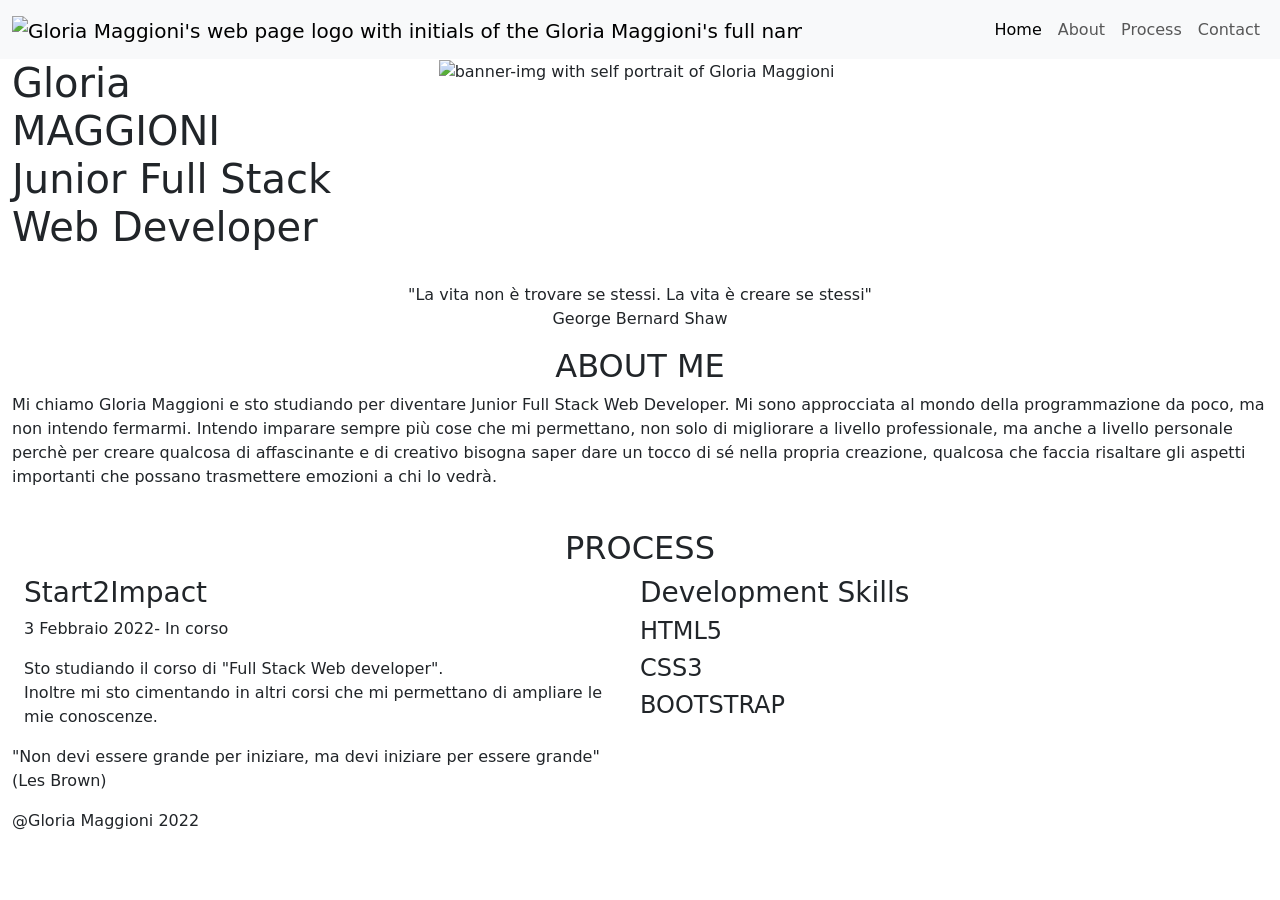
==== index.html @ f885b493 "Update index.html" ====
<!DOCTYPE html>
<html lang="en">

<head>
  <meta charset="UTF-8">
  <meta http-equiv="X-UA-Compatible" content="IE=edge">
  <meta name="viewport" content="width=device-width, initial-scale=1.0">
  <link href="https://cdn.jsdelivr.net/npm/bootstrap@5.2.0-beta1/dist/css/bootstrap.min.css" rel="stylesheet"
    integrity="sha384-0evHe/X+R7YkIZDRvuzKMRqM+OrBnVFBL6DOitfPri4tjfHxaWutUpFmBp4vmVor" crossorigin="anonymous">
  <link rel="preconnect" href="https://fonts.googleapis.com">
  <link rel="preconnect" href="https://fonts.gstatic.com" crossorigin>
  <link
    href="https://fonts.googleapis.com/css2?family=Acme&family=Bebas+Neue&family=Lobster&family=Press+Start+2P&family=Roboto+Condensed:wght@700&family=Teko:wght@500&family=UnifrakturMaguntia&family=Water+Brush&display=swap"
    rel="stylesheet">
  <script src="https://kit.fontawesome.com/e4a313fa94.js" crossorigin="anonymous"></script>
  <link rel="stylesheet" href="style.css">
  <link rel="shortcut icon" type="image/jpn" href="./img/favicon.png">
  <title>Gloria Maggioni</title>
</head>

<body>

  <!-- SECTION NAV -->

  <nav class="navbar navbar-expand-lg bg-light" id="navbar">
    <div class="container-fluid">
      <a class="navbar-brand col-6" href="#">
        <img src="./img/navbar logo.png"
          alt="Gloria Maggioni's web page logo with initials of the Gloria Maggioni's full name"
          class="d-inline-block align-text-top">
      </a>
      <button class="navbar-toggler" type="button" data-bs-toggle="collapse" data-bs-target="#navbarNav"
        aria-controls="navbarNav" aria-expanded="false" aria-label="Toggle navigation">
        <span class="navbar-toggler-icon"></span>
      </button>
      <div class="collapse navbar-collapse justify-content-end" id="navbarNav">
        <ul class="navbar-nav">
          <li class="nav-item">
            <a class="nav-link active" aria-current="page" href="./index.html" target="_self" id="site-homepage"
              title="Gloria Maggioni's site home page">Home</a>
          </li>
          <li class="nav-item">
            <a class="nav-link" href="#about-me" title="Go to About me section that describe myself">About</a>
          </li>
          <li class="nav-item">
            <a class="nav-link" href="#process"
              title="Go to Process section that describe my professional journey and my skills">Process</a>
          </li>

          <li class="nav-item">
            <a class="nav-link contact" href="./contact_form.html"
              title="Go to Contact page with contact form">Contact</a>
          </li>

        </ul>
      </div>
    </div>
  </nav>



  <!-- MAIN-->
  <main class="site-main">


    <!-- SITE BANNER SECTION -->

    <section class="site-banner">
      <div class="container-fluid">
        <div class="row d-flex">
          <div class="col-lg-4 site-title">
            <h1 class="text-title fadeIn">
              Gloria <br>
              <span class="surname">MAGGIONI</span> <br>
              Junior Full Stack Web Developer
            </h1>

          </div>
          <div class="col-lg-4 banner-image">
            <img src="./img/banner-image.jpg" alt="banner-img with self portrait of Gloria Maggioni" class="img-fluid enterFromRight">
          </div>

        </div>
      </div>
    </section>
    <br>


    <!-- SECTION WELCOME -->
    <section class="welcome">
      <div class="container-fluid">
        <div class="row text-center">
          <div class="col-12">
            <blockquote>"La vita non è trovare se stessi. La vita è creare se stessi" <br>
              George Bernard Shaw</blockquote>
          </div>
        </div>
      </div>
    </section>




    <!-- SECTION ABOUT ME -->

    <section class="about-me">
      <a name="about-me" id="section-aboutme"></a>
      <div class="container-fluid">
        <div class="row-title text-center">
          <h2>ABOUT ME</h2>
        </div>
        <div class="row description">
          <div class="col-12">
            <p>Mi chiamo Gloria Maggioni e sto studiando per diventare Junior Full Stack Web Developer.
              Mi sono approcciata al mondo della programmazione da poco, ma non intendo fermarmi.
              Intendo imparare sempre più cose che mi permettano, non solo di migliorare a livello professionale, ma
              anche a livello personale perchè per creare qualcosa di affascinante e di creativo bisogna saper dare un
              tocco di sé nella propria creazione, qualcosa che faccia risaltare gli aspetti importanti che possano
              trasmettere emozioni a chi lo vedrà.
            </p>
          </div>

        </div>
      </div>

    </section>
    <br>


    <!-- SECTION PROCESS -->

    <section class="process">
      <a name="process" id="section-process"></a>
      <div class="container-fluid">
        <div class="row-title text-center">
          <h2>PROCESS</h2>
        </div>

        <div class="row container-fluid  ">
          <div class="col-lg-6 experience">
            <h3>Start2Impact</h3>
            <p>3 Febbraio 2022- In corso</p>
            <p>Sto studiando il corso di "Full Stack Web developer". <br>
              Inoltre mi sto cimentando in altri corsi che mi permettano di ampliare le mie conoscenze.</p>
          </div>

          <div class="col-lg-6 skills">
            <div class="skills ">
              <div class="title">
                <h3>Development Skills</h3>
              </div>
              <div class="html5">
                <i class="fa-brands fa-html5"></i>
                <h4>HTML5</h4>

              </div>
              <div class="css3">
                <i class="fa-brands fa-css3-alt"></i>
                <h4>CSS3</h4>
              </div>
              <div class="bootstrap">
                <i class="fa-brands fa-bootstrap"></i>
                <h4>BOOTSTRAP</h4>
              </div>
            </div>
          </div>
        </div>
      </div>
    </section>





  </main>



  <!-- FOOTER -->

  <footer>
    <div class="container-fluid">
      <div class="row d-flex">

        <div class="col-12 social ">
          <a href="https://www.instagram.com/glomaggios96/" class="fa fa-instagram" rel="noopener"
            title="Go to my instagram profile"></a>

          <a href="https://www.linkedin.com/in/gloria-maggioni-154474151/" class="fa fa-linkedin" rel="noopener"
            title="Go to my linkedin profile"></a>

          <a href="https://github.com/GloriaMaggioni" class="fa fa-github" rel="noopener"
            title="Go to my Github profile"></a>
        </div>
      </div>
      <div class="mention">
        <blockquote>"Non devi essere grande per iniziare, ma devi iniziare per essere grande" <br>
          (Les Brown)</blockquote>
      </div>
      <div class="programmer">
        @Gloria Maggioni 2022
      </div>
    </div>

  </footer>








  <script src="https://cdn.jsdelivr.net/npm/@popperjs/core@2.11.5/dist/umd/popper.min.js"
    integrity="sha384-Xe+8cL9oJa6tN/veChSP7q+mnSPaj5Bcu9mPX5F5xIGE0DVittaqT5lorf0EI7Vk"
    crossorigin="anonymous"></script>
  <script src="https://cdn.jsdelivr.net/npm/bootstrap@5.2.0-beta1/dist/js/bootstrap.min.js"
    integrity="sha384-kjU+l4N0Yf4ZOJErLsIcvOU2qSb74wXpOhqTvwVx3OElZRweTnQ6d31fXEoRD1Jy"
    crossorigin="anonymous"></script>

</body>

</html>
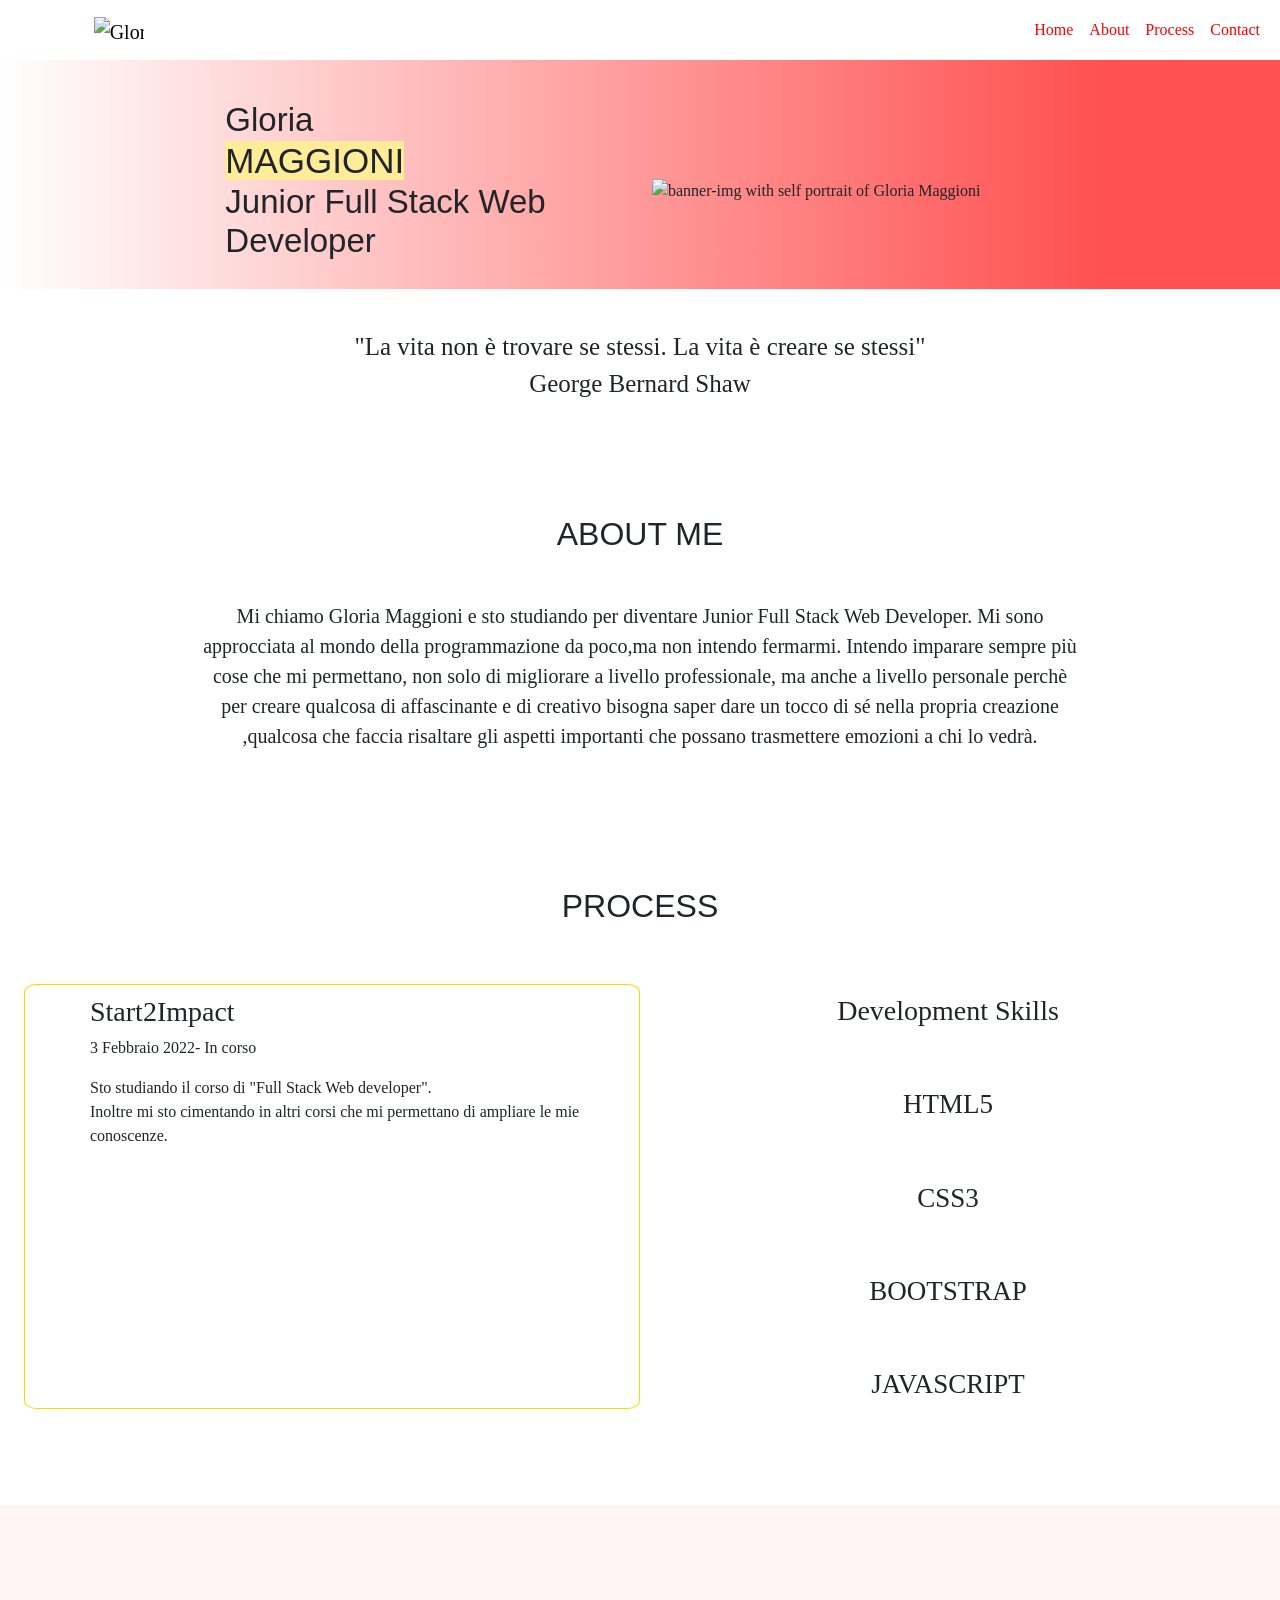
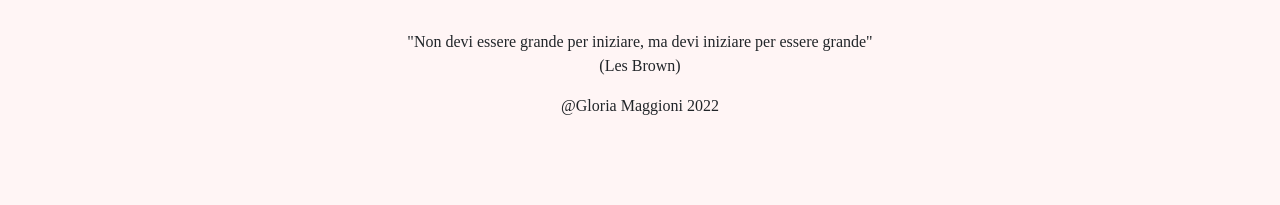
==== commit 98782dc0: "Add files via upload Updeting of image, skills and link of my new profile instagram" ====
--- a/index.html
+++ b/index.html
@@ -1,223 +1,205 @@
-<!DOCTYPE html>
-<html lang="en">
-
-<head>
-  <meta charset="UTF-8">
-  <meta http-equiv="X-UA-Compatible" content="IE=edge">
-  <meta name="viewport" content="width=device-width, initial-scale=1.0">
-  <link href="https://cdn.jsdelivr.net/npm/bootstrap@5.2.0-beta1/dist/css/bootstrap.min.css" rel="stylesheet"
-    integrity="sha384-0evHe/X+R7YkIZDRvuzKMRqM+OrBnVFBL6DOitfPri4tjfHxaWutUpFmBp4vmVor" crossorigin="anonymous">
-  <link rel="preconnect" href="https://fonts.googleapis.com">
-  <link rel="preconnect" href="https://fonts.gstatic.com" crossorigin>
-  <link
-    href="https://fonts.googleapis.com/css2?family=Acme&family=Bebas+Neue&family=Lobster&family=Press+Start+2P&family=Roboto+Condensed:wght@700&family=Teko:wght@500&family=UnifrakturMaguntia&family=Water+Brush&display=swap"
-    rel="stylesheet">
-  <script src="https://kit.fontawesome.com/e4a313fa94.js" crossorigin="anonymous"></script>
-  <link rel="stylesheet" href="style.css">
-  <link rel="shortcut icon" type="image/jpn" href="./img/favicon.png">
-  <title>Gloria Maggioni</title>
-</head>
-
-<body>
-
-  <!-- SECTION NAV -->
-
-  <nav class="navbar navbar-expand-lg bg-light" id="navbar">
-    <div class="container-fluid">
-      <a class="navbar-brand col-6" href="#">
-        <img src="./img/navbar logo.png"
-          alt="Gloria Maggioni's web page logo with initials of the Gloria Maggioni's full name"
-          class="d-inline-block align-text-top">
-      </a>
-      <button class="navbar-toggler" type="button" data-bs-toggle="collapse" data-bs-target="#navbarNav"
-        aria-controls="navbarNav" aria-expanded="false" aria-label="Toggle navigation">
-        <span class="navbar-toggler-icon"></span>
-      </button>
-      <div class="collapse navbar-collapse justify-content-end" id="navbarNav">
-        <ul class="navbar-nav">
-          <li class="nav-item">
-            <a class="nav-link active" aria-current="page" href="./index.html" target="_self" id="site-homepage"
-              title="Gloria Maggioni's site home page">Home</a>
-          </li>
-          <li class="nav-item">
-            <a class="nav-link" href="#about-me" title="Go to About me section that describe myself">About</a>
-          </li>
-          <li class="nav-item">
-            <a class="nav-link" href="#process"
-              title="Go to Process section that describe my professional journey and my skills">Process</a>
-          </li>
-
-          <li class="nav-item">
-            <a class="nav-link contact" href="./contact_form.html"
-              title="Go to Contact page with contact form">Contact</a>
-          </li>
-
-        </ul>
-      </div>
-    </div>
-  </nav>
-
-
-
-  <!-- MAIN-->
-  <main class="site-main">
-
-
-    <!-- SITE BANNER SECTION -->
-
-    <section class="site-banner">
-      <div class="container-fluid">
-        <div class="row d-flex">
-          <div class="col-lg-4 site-title">
-            <h1 class="text-title fadeIn">
-              Gloria <br>
-              <span class="surname">MAGGIONI</span> <br>
-              Junior Full Stack Web Developer
-            </h1>
-
-          </div>
-          <div class="col-lg-4 banner-image">
-            <img src="./img/banner-image.jpg" alt="banner-img with self portrait of Gloria Maggioni" class="img-fluid enterFromRight">
-          </div>
-
-        </div>
-      </div>
-    </section>
-    <br>
-
-
-    <!-- SECTION WELCOME -->
-    <section class="welcome">
-      <div class="container-fluid">
-        <div class="row text-center">
-          <div class="col-12">
-            <blockquote>"La vita non è trovare se stessi. La vita è creare se stessi" <br>
-              George Bernard Shaw</blockquote>
-          </div>
-        </div>
-      </div>
-    </section>
-
-
-
-
-    <!-- SECTION ABOUT ME -->
-
-    <section class="about-me">
-      <a name="about-me" id="section-aboutme"></a>
-      <div class="container-fluid">
-        <div class="row-title text-center">
-          <h2>ABOUT ME</h2>
-        </div>
-        <div class="row description">
-          <div class="col-12">
-            <p>Mi chiamo Gloria Maggioni e sto studiando per diventare Junior Full Stack Web Developer.
-              Mi sono approcciata al mondo della programmazione da poco, ma non intendo fermarmi.
-              Intendo imparare sempre più cose che mi permettano, non solo di migliorare a livello professionale, ma
-              anche a livello personale perchè per creare qualcosa di affascinante e di creativo bisogna saper dare un
-              tocco di sé nella propria creazione, qualcosa che faccia risaltare gli aspetti importanti che possano
-              trasmettere emozioni a chi lo vedrà.
-            </p>
-          </div>
-
-        </div>
-      </div>
-
-    </section>
-    <br>
-
-
-    <!-- SECTION PROCESS -->
-
-    <section class="process">
-      <a name="process" id="section-process"></a>
-      <div class="container-fluid">
-        <div class="row-title text-center">
-          <h2>PROCESS</h2>
-        </div>
-
-        <div class="row container-fluid  ">
-          <div class="col-lg-6 experience">
-            <h3>Start2Impact</h3>
-            <p>3 Febbraio 2022- In corso</p>
-            <p>Sto studiando il corso di "Full Stack Web developer". <br>
-              Inoltre mi sto cimentando in altri corsi che mi permettano di ampliare le mie conoscenze.</p>
-          </div>
-
-          <div class="col-lg-6 skills">
-            <div class="skills ">
-              <div class="title">
-                <h3>Development Skills</h3>
-              </div>
-              <div class="html5">
-                <i class="fa-brands fa-html5"></i>
-                <h4>HTML5</h4>
-
-              </div>
-              <div class="css3">
-                <i class="fa-brands fa-css3-alt"></i>
-                <h4>CSS3</h4>
-              </div>
-              <div class="bootstrap">
-                <i class="fa-brands fa-bootstrap"></i>
-                <h4>BOOTSTRAP</h4>
-              </div>
-            </div>
-          </div>
-        </div>
-      </div>
-    </section>
-
-
-
-
-
-  </main>
-
-
-
-  <!-- FOOTER -->
-
-  <footer>
-    <div class="container-fluid">
-      <div class="row d-flex">
-
-        <div class="col-12 social ">
-          <a href="https://www.instagram.com/glomaggios96/" class="fa fa-instagram" rel="noopener"
-            title="Go to my instagram profile"></a>
-
-          <a href="https://www.linkedin.com/in/gloria-maggioni-154474151/" class="fa fa-linkedin" rel="noopener"
-            title="Go to my linkedin profile"></a>
-
-          <a href="https://github.com/GloriaMaggioni" class="fa fa-github" rel="noopener"
-            title="Go to my Github profile"></a>
-        </div>
-      </div>
-      <div class="mention">
-        <blockquote>"Non devi essere grande per iniziare, ma devi iniziare per essere grande" <br>
-          (Les Brown)</blockquote>
-      </div>
-      <div class="programmer">
-        @Gloria Maggioni 2022
-      </div>
-    </div>
-
-  </footer>
-
-
-
-
-
-
-
-
-  <script src="https://cdn.jsdelivr.net/npm/@popperjs/core@2.11.5/dist/umd/popper.min.js"
-    integrity="sha384-Xe+8cL9oJa6tN/veChSP7q+mnSPaj5Bcu9mPX5F5xIGE0DVittaqT5lorf0EI7Vk"
-    crossorigin="anonymous"></script>
-  <script src="https://cdn.jsdelivr.net/npm/bootstrap@5.2.0-beta1/dist/js/bootstrap.min.js"
-    integrity="sha384-kjU+l4N0Yf4ZOJErLsIcvOU2qSb74wXpOhqTvwVx3OElZRweTnQ6d31fXEoRD1Jy"
-    crossorigin="anonymous"></script>
-
-</body>
-
+<!DOCTYPE html>
+<html lang="en">
+<head>
+    <meta charset="UTF-8">
+    <meta http-equiv="X-UA-Compatible" content="IE=edge">
+    <meta name="viewport" content="width=device-width, initial-scale=1.0">
+    <link href="https://cdn.jsdelivr.net/npm/bootstrap@5.2.0-beta1/dist/css/bootstrap.min.css" rel="stylesheet" integrity="sha384-0evHe/X+R7YkIZDRvuzKMRqM+OrBnVFBL6DOitfPri4tjfHxaWutUpFmBp4vmVor" crossorigin="anonymous">
+    <link rel="preconnect" href="https://fonts.googleapis.com">
+    <link rel="preconnect" href="https://fonts.gstatic.com" crossorigin>
+    <link href="https://fonts.googleapis.com/css2?family=Acme&family=Bebas+Neue&family=Lobster&family=Press+Start+2P&family=Roboto+Condensed:wght@700&family=Teko:wght@500&family=UnifrakturMaguntia&family=Water+Brush&display=swap" rel="stylesheet">
+    <script src="https://kit.fontawesome.com/e4a313fa94.js" crossorigin="anonymous"></script>    
+    <link rel="stylesheet" href="style.css">
+    <link rel="shortcut icon" type="image/jpn" href="./img/favicon.png">
+    <title>Gloria Maggioni</title>
+</head>
+<body>
+ 
+<!-- SECTION NAV -->
+
+   <nav class="navbar navbar-expand-lg bg-light" id="navbar">
+    <div class="container-fluid">
+      <a class="navbar-brand col-6" href="#">
+          <img src="./img/navbar logo.png" alt="Gloria Maggioni's web page logo with initials of the Gloria Maggioni's full name" class="d-inline-block align-text-top">
+      </a>
+      <button class="navbar-toggler" type="button" data-bs-toggle="collapse" data-bs-target="#navbarNav" aria-controls="navbarNav" aria-expanded="false" aria-label="Toggle navigation">
+        <span class="navbar-toggler-icon"></span>
+      </button>
+      <div class="collapse navbar-collapse justify-content-end" id="navbarNav">
+        <ul class="navbar-nav">
+          <li class="nav-item">
+            <a class="nav-link active" aria-current="page" href="./index.html" target="_self" id="site-homepage" title="Gloria Maggioni's site home page">Home</a>
+          </li>
+          <li class="nav-item">
+            <a class="nav-link" href="#about-me" title="Go to About me section that describe myself">About</a>
+          </li>
+          <li class="nav-item">
+            <a class="nav-link" href="#process" title="Go to Process section that describe my professional journey and my skills">Process</a>
+          </li>
+         
+          <li class="nav-item">
+            <a class="nav-link contact" href="./contact_form.html" title="Go to Contact page with contact form">Contact</a>
+          </li>
+         
+        </ul>
+      </div>
+    </div>
+    </nav>
+
+
+  
+<!-- MAIN-->
+ <main class="site-main">
+  
+  
+    <!-- SITE BANNER SECTION -->
+  
+    <section class="site-banner">
+      <div class="container-fluid    ">
+        <div class="row d-flex   ">
+          <div class="col-lg-4 site-title">
+            <h1 class="text-title ">
+              Gloria <br>
+               <span class="surname">MAGGIONI</span>   <br>
+              Junior Full Stack Web Developer
+           </h1>
+          
+          </div>
+          <div class="col-lg-4 banner-image  ">
+           <img src="./img/banner-image.jpg" alt="banner-img with self portrait of Gloria Maggioni" class="img-fluid">
+          </div>
+
+        </div>
+      </div>
+     </section>
+     <br>
+
+
+   <!-- SECTION WELCOME -->
+   <section class="welcome">
+     <div class="container-fluid">
+       <div class="row text-center">
+         <div class="col-12">
+           <blockquote>"La vita non è trovare se stessi. La vita è creare se stessi" <br>
+            George Bernard Shaw</blockquote>
+         </div>
+       </div>
+     </div>
+   </section>
+
+
+   
+   
+     <!-- SECTION ABOUT ME -->
+
+    <section  class="about-me">
+      <a name="about-me" id="section-aboutme"></a>
+     <div class="container-fluid">
+       <div class="row-title text-center">
+           <h2>ABOUT ME</h2>
+        </div>
+         <div class="row description">
+           <div class="col-12">
+            <p>Mi chiamo Gloria Maggioni e  sto studiando per diventare Junior Full Stack Web Developer. 
+              Mi sono approcciata al mondo della programmazione da poco,ma non intendo fermarmi.
+              Intendo  imparare sempre più cose che mi permettano, non solo di migliorare a livello professionale, ma anche a livello personale perchè per creare qualcosa di affascinante e di creativo  bisogna saper dare un tocco di sé nella propria creazione ,qualcosa che faccia risaltare gli aspetti importanti  che possano trasmettere emozioni a chi  lo vedrà.
+              </p> 
+           </div>
+               
+          </div>
+      </div>
+      
+    </section>
+    <br>
+
+
+    <!-- SECTION PROCESS -->
+
+    <section class="process">
+      <a name="process" id="section-process"></a>
+           <div class="container-fluid">
+             <div class="row-title text-center">
+                <h2>PROCESS</h2>
+            </div>
+             
+             <div class="row container-fluid  ">
+               <div class="col-lg-6 experience">
+                 <h3>Start2Impact</h3>
+                 <p>3 Febbraio 2022- In corso</p>
+                 <p>Sto  studiando il corso di "Full Stack Web developer". <br>
+                 Inoltre mi sto cimentando in altri corsi che mi permettano di ampliare le mie conoscenze.</p>
+               </div>
+
+               <div class="col-lg-6 skills">
+                 <div class="skills ">
+                   <div class="title">
+                     <h3>Development Skills</h3>
+                   </div>
+                   <div class="html5">
+                    <i class="fa-brands fa-html5"></i>
+                    <h4>HTML5</h4>
+                   
+                  </div>
+                  <div class="css3">
+                    <i class="fa-brands fa-css3-alt"></i>
+                    <h4>CSS3</h4>
+                  </div>
+                  <div class="bootstrap">
+                    <i class="fa-brands fa-bootstrap"></i>
+                    <h4>BOOTSTRAP</h4>
+                  </div>
+                  <div class="javascript">
+                    <i class="fa-brands fa-js"></i>                
+                    <h4>JAVASCRIPT</h4>
+                  </div>
+                 </div>
+               </div>
+             </div>
+           </div>
+    </section>
+
+
+   
+  
+ 
+</main>
+  
+
+
+<!-- FOOTER -->
+
+<footer >
+  <div class="container-fluid">
+    <div class="row d-flex">
+     
+      <div class="col-12 social ">
+        <a href="https://www.instagram.com/glo_maggioni/" class="fa fa-instagram" rel="noopener" title="Go to my instagram profile"></a>
+         
+        <a href="https://www.linkedin.com/in/gloria-maggioni-154474151/" class="fa fa-linkedin" rel="noopener" title="Go to my linkedin profile"></a>
+
+        <a href="https://github.com/GloriaMaggioni" class="fa fa-github" rel="noopener" title="Go to my Github profile"></a>      
+      </div>
+    </div>
+    <div class="mention">
+      <blockquote>"Non devi essere grande per iniziare, ma devi iniziare per essere grande" <br>
+        (Les Brown)</blockquote>
+    </div>
+    <div class="programmer">
+      @Gloria Maggioni 2022
+    </div>
+  </div>
+
+</footer>
+
+
+
+
+
+
+
+
+    <script src="https://cdn.jsdelivr.net/npm/@popperjs/core@2.11.5/dist/umd/popper.min.js" integrity="sha384-Xe+8cL9oJa6tN/veChSP7q+mnSPaj5Bcu9mPX5F5xIGE0DVittaqT5lorf0EI7Vk" crossorigin="anonymous"></script>
+    <script src="https://cdn.jsdelivr.net/npm/bootstrap@5.2.0-beta1/dist/js/bootstrap.min.js" integrity="sha384-kjU+l4N0Yf4ZOJErLsIcvOU2qSb74wXpOhqTvwVx3OElZRweTnQ6d31fXEoRD1Jy" crossorigin="anonymous"></script>   
+
+</body>
 </html>
--- a/style.css
+++ b/style.css
@@ -0,0 +1,359 @@
+*{
+    margin: 0;
+    padding: 0;
+    box-sizing: border-box;
+}
+
+
+
+
+
+body{
+    font-family: 'Joan', serif;
+}
+
+ .site-title, h2, h1 {
+    font-family: 'Dosis', sans-serif !important;
+}
+
+
+
+/* NAV */
+
+
+.navbar{
+    background-color: white !important;
+   
+}
+
+.navbar-brand img{
+    width: 50px;
+    margin-left: 13%;
+   
+}
+
+.navbar-toggler,
+.navbar-nav .nav-link.active,
+.nav-item a {
+    color: red;
+}
+
+
+
+.nav-item .nav-link:hover{
+    color: #f08c00;
+}
+
+
+#navbar{
+    position: fixed;
+    top: 0;
+    right: 0;
+    left: 0;
+    z-index: 1030;
+
+}
+
+
+ /*BANNER AREA  */
+
+
+
+.site-banner .row {
+    display: flex;
+    flex-direction: row;
+    align-items: center;
+    justify-content: center;
+    padding-top: 100px;
+    padding-bottom: 20px;
+    background: linear-gradient(to right, #ffffff 0%, #ff5050 86%);
+        
+}
+.site-title .text-title{
+    font-size: 33px;
+ }
+
+
+
+.surname{
+    font-size: 35px;
+    background-color: #ffec99;
+    width: fit-content;
+}
+
+.site-banner .row img{
+    max-width: 100%;
+    padding-bottom:26px;
+    padding-top: 40px;
+    
+}
+
+
+
+
+
+
+
+   /* SECTION WELCOME */
+
+   .welcome .row{
+    font-size: 25px;
+    padding-top: 15px;
+    font-family: 'Joan', serif;
+   }
+ 
+   
+
+
+    /*SECTION ABOUT ME  */
+
+    .about-me .row{
+        margin-top: 1rem;
+        padding-top: 10px;
+        padding-top: 2rem;
+    }
+    .about-me h2{
+       margin-top: 6rem;
+        text-align: center;
+        
+    }
+
+    .about-me  .description p {
+        max-width: 70%;
+        text-align: center;
+        margin-left: auto;
+        margin-right: auto;
+        font-size: 20px;
+    }
+
+
+   
+   
+   
+   
+   
+    /* SECTION  PROCESS */
+
+
+    .process-title {
+        text-align: center;
+        font-family: 'Acme', sans-serif;
+    }
+
+    .process .row-title h2{
+        margin-top: 6rem;
+    }
+   
+     
+    .process .row {
+        margin: 0 auto;
+        padding-top: 50px;
+    }
+
+    .process .row .experience{
+        padding-left: 65px;
+    }
+    .process .row h3{
+        margin-top: 10px;
+    }
+
+    .process .row .skills{
+        text-align: center;
+    }
+
+    .process .row h4 {
+        padding-top: 5px;
+        font-size: 27px ;
+    }
+
+    .process .row p {
+        margin-top: 5px;
+        font-size: 16px;
+    }
+
+    .process .row .experience{
+       border-radius: 2%;
+       border: 1px solid gold;
+    }
+
+  
+
+    .fa-html5{
+        color:#e54d26 ;
+    }
+   
+   
+    
+    
+    .fa-css3-alt{
+        color: #2163af;
+    }
+    .fa-bootstrap {
+        color: #563d7c;
+    }
+    .fa-js {
+       color: #F0DB4F;
+    }
+    
+    .fa-html5, .fa-css3-alt, .fa-bootstrap, .fa-js {
+        font-size: 2rem;
+        margin: 1rem
+    }
+  
+
+ 
+    
+
+
+
+/* SECTION CONTACT FORM */
+
+
+
+.contact-form h1{
+   padding-top: 3em;
+   padding-bottom: 1.5em;
+}
+
+.phone-number{
+    text-align: end;
+    font-size: 20px;
+    margin: 2em;
+   
+}
+
+
+    
+
+
+
+.form-content{
+    border-radius: 5px;
+    padding: 4em;
+    max-width: 50%;
+    margin:  auto;
+}
+
+.form-control{
+    border: 1px outset #f28a8a;
+}
+
+
+.form-button{
+    background-color: #ffec99;
+    border: 1px gold;
+    color: black;
+}
+
+.form-button:hover{
+    background-color: orange;
+    color: white;
+}
+
+
+
+
+
+
+
+
+ 
+ /* FOOTER */
+
+
+ footer{
+    height: 300px;
+    padding-top: 3rem;
+    margin-top: 6rem;
+    text-align: center;
+    background-color: #fff5f5 ;
+    
+
+
+}
+
+
+
+
+.mention {
+    font-size: 1rem;
+    margin-top: 5px;
+}
+.programmer{
+    margin-top: .8rem;
+}
+
+.social a{
+    text-decoration: none;
+    font-size: 3rem;
+    margin:1rem;
+    margin-top: 10px;
+}
+
+.fa-instagram{
+    color:#517fa4 ;
+}
+
+
+.fa-linkedin{
+    color: #007bb6;
+}
+
+
+.fa-github{
+    color:#171515;
+}
+
+.fa-github:hover{
+    color: #9c36b5;
+}
+
+.fa-instagram:hover{
+    color: #bc2a8d;
+}
+
+.fa-linkedin:hover{
+    color: #4dabf7;
+}
+
+
+
+
+/* SCROLLBAR */
+
+
+::-webkit-scrollbar{
+    width: 0.4em;
+    height:0.4em;
+    background: #eaeaea;
+     margin-right: 10px;
+}
+
+::-webkit-scrollbar-thumb{
+    min-height:0.4em;
+    min-width:0.4em;
+    border-radius:3px;
+    background-color: #f59f00;
+     border: none;
+}
+
+::-webkit-scrollbar-thumb:hover{
+    background-color: #e03131;
+    border: none;
+}
+
+::-webkit-scrollbar-thumb:active{
+    background-color:#e03131;
+    border: none;
+}
+
+    /*MEDIA QUERY  */
+
+@media  screen and (min-width: 768px)  {
+    .head-banner{
+        padding-top: 7rem;
+        padding-bottom: 7rem;
+
+    }
+   
+}
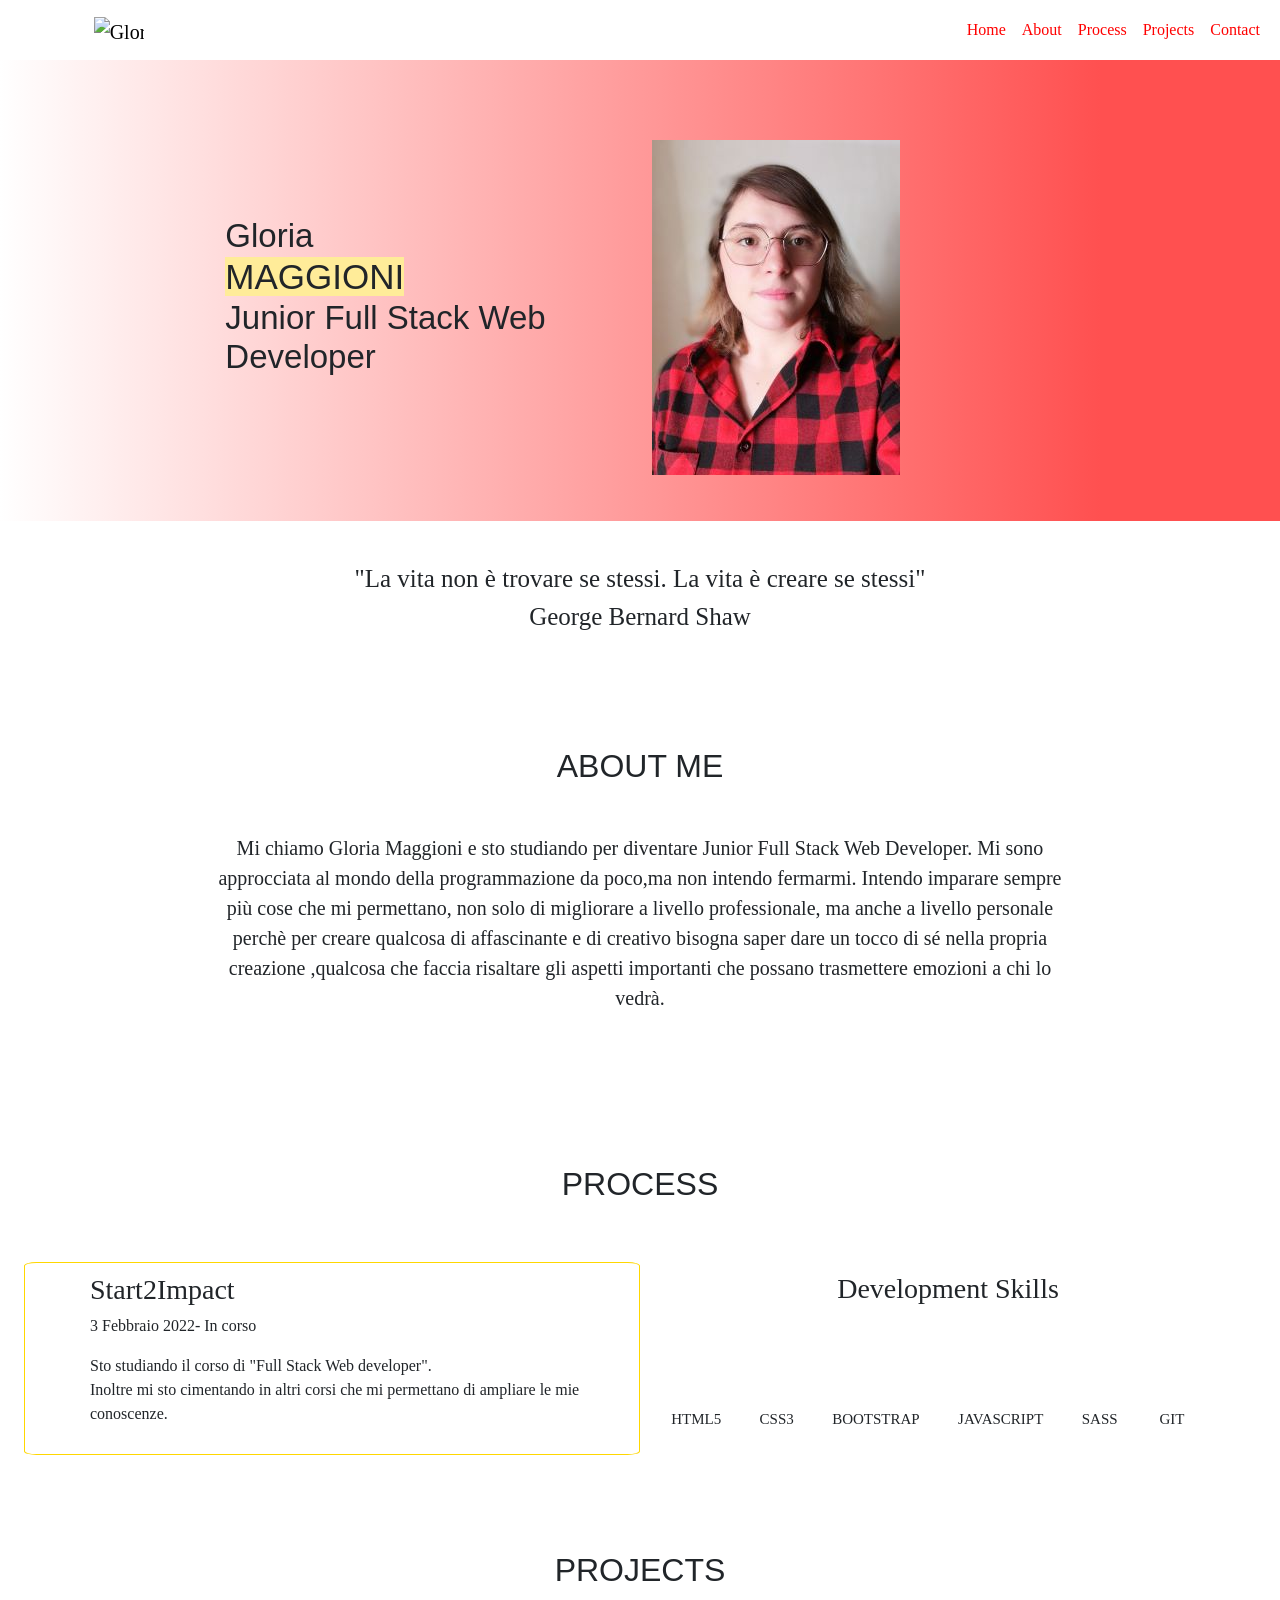
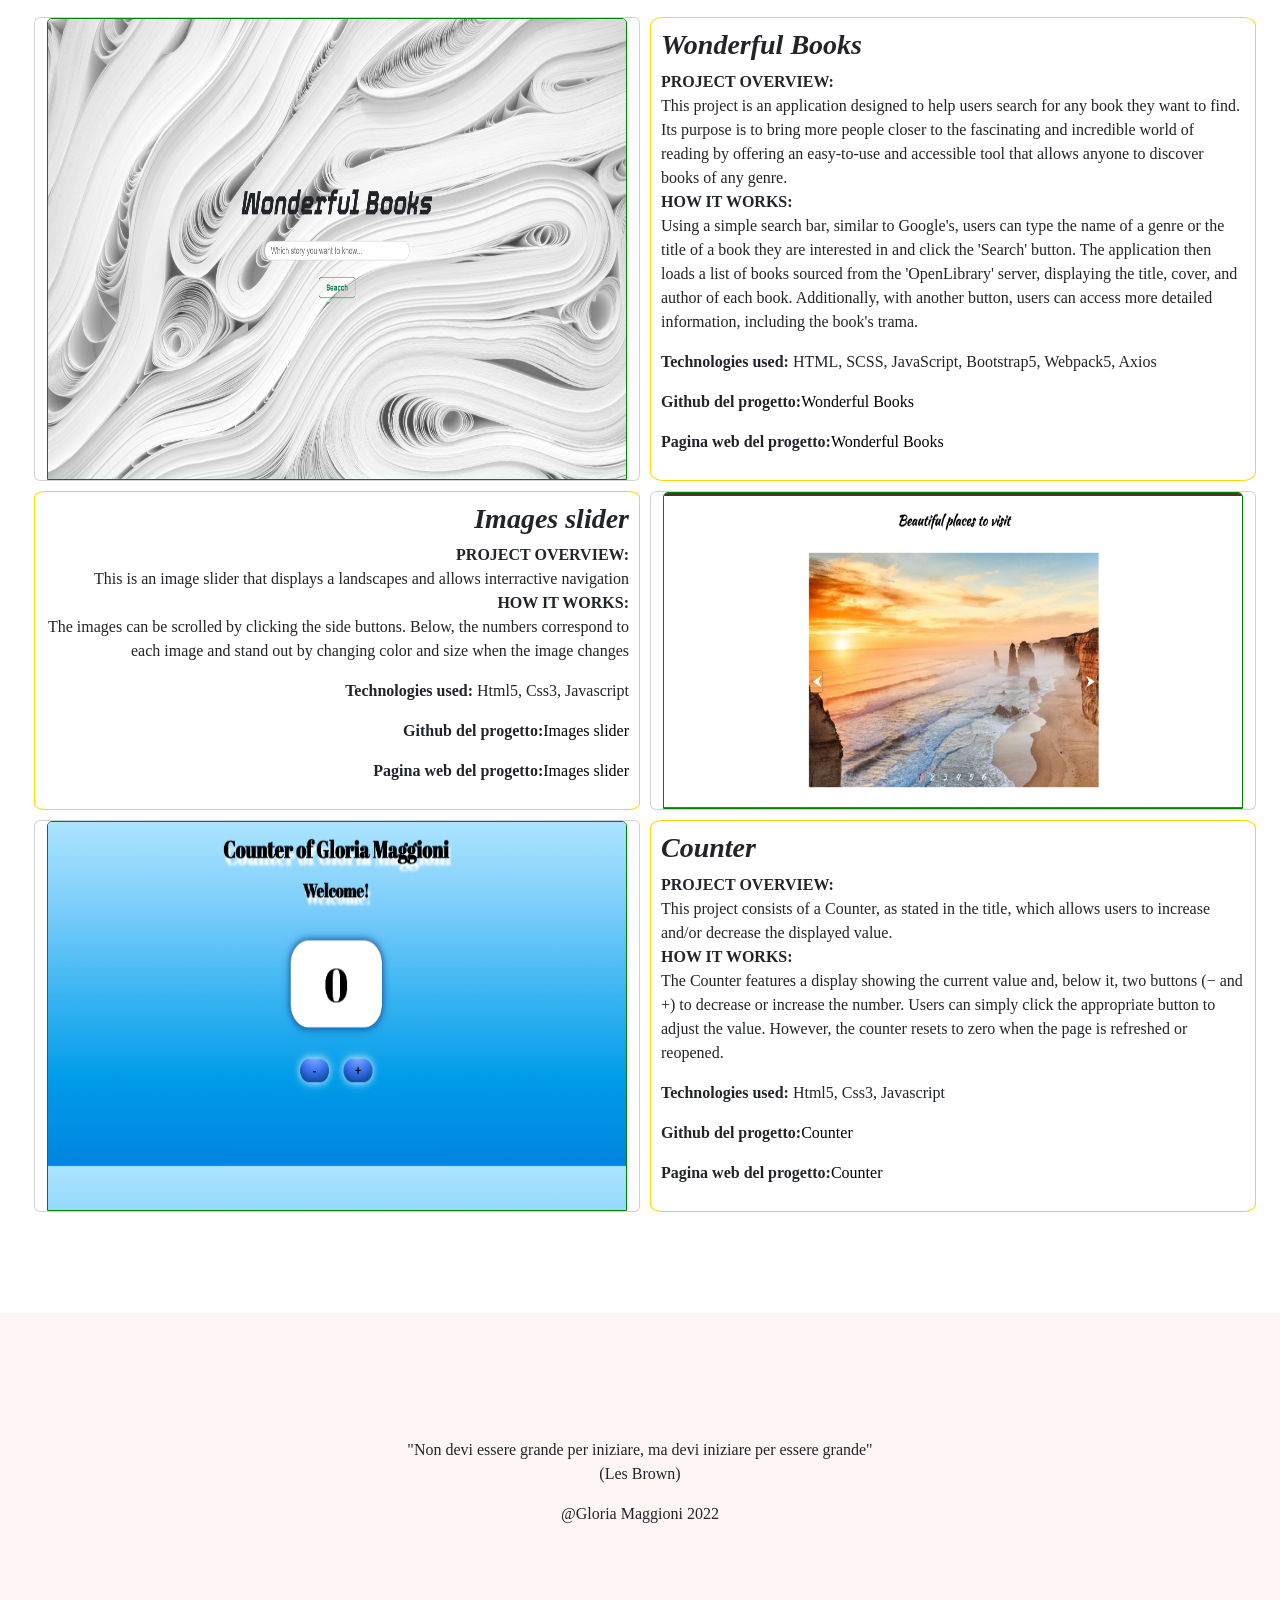
==== commit 35753e92: "Portfolio aggiornato e sistemato" ====
--- a/index.html
+++ b/index.html
@@ -36,6 +36,9 @@
           <li class="nav-item">
             <a class="nav-link" href="#process" title="Go to Process section that describe my professional journey and my skills">Process</a>
           </li>
+          <li class="nav-item">
+            <a class="nav-link" href="#projects" title="Go to Projects section to see my projects">Projects</a>
+          </li>
          
           <li class="nav-item">
             <a class="nav-link contact" href="./contact_form.html" title="Go to Contact page with contact form">Contact</a>
@@ -124,34 +127,43 @@
              
              <div class="row container-fluid  ">
                <div class="col-lg-6 experience">
-                 <h3>Start2Impact</h3>
+                <div class="title ">                
+                   <h3>Start2Impact</h3>
+                </div>
                  <p>3 Febbraio 2022- In corso</p>
                  <p>Sto  studiando il corso di "Full Stack Web developer". <br>
                  Inoltre mi sto cimentando in altri corsi che mi permettano di ampliare le mie conoscenze.</p>
                </div>
 
                <div class="col-lg-6 skills">
-                 <div class="skills ">
-                   <div class="title">
-                     <h3>Development Skills</h3>
+                <div class="title text-center">
+                  <h3>Development Skills</h3>
+                </div>
+                 <div class="skills-container ">  
+                   <div class="html5">
+                     <i class="fa-brands fa-html5"></i>
+                     <h4>HTML5</h4>
                    </div>
-                   <div class="html5">
-                    <i class="fa-brands fa-html5"></i>
-                    <h4>HTML5</h4>
-                   
-                  </div>
-                  <div class="css3">
-                    <i class="fa-brands fa-css3-alt"></i>
-                    <h4>CSS3</h4>
-                  </div>
-                  <div class="bootstrap">
-                    <i class="fa-brands fa-bootstrap"></i>
-                    <h4>BOOTSTRAP</h4>
-                  </div>
-                  <div class="javascript">
-                    <i class="fa-brands fa-js"></i>                
-                    <h4>JAVASCRIPT</h4>
-                  </div>
+                    <div class="css3">
+                     <i class="fa-brands fa-css3-alt"></i>
+                     <h4>CSS3</h4>
+                   </div>
+                   <div class="bootstrap">
+                     <i class="fa-brands fa-bootstrap"></i>
+                     <h4>BOOTSTRAP</h4>
+                   </div>
+                   <div class="javascript">
+                     <i class="fa-brands fa-js"></i>                
+                     <h4>JAVASCRIPT</h4>
+                    </div>
+                    <div class="sass">
+                     <i class="fa-brands fa-sass"></i>                
+                     <h4>SASS</h4>
+                    </div>
+                    <div class="git">
+                     <i class="fa-brands fa-git"></i>              
+                     <h4>GIT</h4>
+                    </div>
                  </div>
                </div>
              </div>
@@ -159,7 +171,80 @@
     </section>
 
 
-   
+   <!-- SECTION PROJECTS -->
+    
+    <section class="projects">
+      <a name="projects" id="section-projects"></a>
+      <div class="container-fluid">
+        <div class="row-title text-center">
+          <h2>PROJECTS</h2>
+        </div>
+        <div class="row container-fluid ">
+            <!-- Wonderful Books project -->
+          <div class="card img-project">
+            <img src="./img/Wonderful Books.png" class="card-img-top" alt="..."> 
+          </div>
+          <div class="card-body project's-details">
+            <h3 class="project's-name">Wonderful Books</h3>
+            <p class="project's description">
+              <strong>PROJECT OVERVIEW:</strong>
+              <br>
+              This project is an application designed to help users search for any book they want to find. 
+              Its purpose is to bring more people closer to the fascinating and incredible world of reading by offering an easy-to-use and accessible tool that allows anyone to discover books of any genre.
+              <br>
+              <strong>HOW IT WORKS:</strong><br>
+              Using a simple search bar, similar to Google's, users can type the name of a genre or the title of a book they are interested in and click the 'Search' button. The application then loads a list of books sourced from the 'OpenLibrary' server, displaying the title, cover, and author of each book. Additionally, with another button, users can access more detailed information, including the book's trama.</p>
+            <p class="project's-tecnologies"><strong>Technologies used:</strong> HTML, SCSS, JavaScript, Bootstrap5, Webpack5, Axios</p>
+            <p><strong>Github del progetto:</strong><a  class="github-project-link" href="https://github.com/GloriaMaggioni/Wonderful-Books" target="_blank">Wonderful Books</a>
+            </p>
+            <p><strong>Pagina web del progetto:</strong><a class="webpage-link" href=" https://wonderfulbooks.netlify.app/"  target="_blank">Wonderful Books</a> 
+            </p>
+          </div>
+          <!-- Images slider project -->
+          <div class="card-body project's-details images-slider">
+            <h3 class="project's-name">Images slider</h3>
+            <p class="project's description">
+              <strong>PROJECT OVERVIEW:</strong><br>
+              This is an image slider that  displays a landscapes and allows   interractive navigation
+               <br>
+               <strong>HOW IT WORKS:</strong><br>
+              The images can be scrolled by clicking the side buttons.
+              Below, the numbers correspond to each image and  stand out by changing color and size when the image changes</p>
+            <p class="project's-tecnologies"><strong>Technologies used:</strong> Html5, Css3, Javascript</p>
+            <p><strong>Github del progetto:</strong><a  class="github-project-link" href="https://github.com/GloriaMaggioni/ImagesSlider"  target="_blank">Images slider</a>
+            </p>
+            <p><strong>Pagina web del progetto:</strong><a class="webpage-link" href="https://gloriamaggioni.github.io/ImagesSlider/"  target="_blank">Images slider</a>
+            </p>
+          </div>
+          <div class="card img-project">
+            <img src="./img/Images slider.jpeg" class="card-img-top" alt="...">
+          </div>
+          <!-- Counter project -->
+          <div class="card img-project">
+            <img src="./img/Counter.png" class="card-img-top" alt="...">
+          </div>
+          <div class="card-body project's-details">
+            <h3 class="project's-name">Counter</h3>
+            <p class="project's description">
+              <strong>PROJECT OVERVIEW:</strong><br>
+              This project consists of a Counter, as stated in the title, which allows users to increase and/or decrease the displayed value.               <br>
+              <strong>HOW IT WORKS:</strong><br>
+              The Counter features a display showing the current value and, below it, two buttons (− and +) to decrease or increase the number. Users can simply click the appropriate button to adjust the value. However, the counter resets to zero when the page is refreshed or reopened.
+
+            </p>
+            <p class="project's-tecnologies"><strong>Technologies used:</strong> Html5, Css3, Javascript</p>
+            <p><strong>Github del progetto:</strong><a  class="github-project-link" href="https://github.com/GloriaMaggioni/Counter"  target="_blank">Counter</a>
+            </p>
+            <p><strong>Pagina web del progetto:</strong><a class="webpage-link" href="https://gloriamaggioni.github.io/Counter/"  target="_blank">Counter</a>
+            </p>
+
+          </div>
+
+
+         
+        </div>
+      </div>
+    </section>
   
  
 </main>
@@ -173,11 +258,11 @@
     <div class="row d-flex">
      
       <div class="col-12 social ">
-        <a href="https://www.instagram.com/glo_maggioni/" class="fa fa-instagram" rel="noopener" title="Go to my instagram profile"></a>
-         
-        <a href="https://www.linkedin.com/in/gloria-maggioni-154474151/" class="fa fa-linkedin" rel="noopener" title="Go to my linkedin profile"></a>
-
-        <a href="https://github.com/GloriaMaggioni" class="fa fa-github" rel="noopener" title="Go to my Github profile"></a>      
+        <a href="https://www.instagram.com/glo_maggioni/" target="_blank" class="fa fa-instagram" rel="noopener" title="Go to my instagram profile"></a>
+         
+        <a href="https://www.linkedin.com/in/gloria-maggioni-154474151/" target="_blank" class="fa fa-linkedin" rel="noopener" title="Go to my linkedin profile"></a>
+
+        <a href="https://github.com/GloriaMaggioni" target="_blank" class="fa fa-github" rel="noopener" title="Go to my Github profile"></a>      
       </div>
     </div>
     <div class="mention">
--- a/style.css
+++ b/style.css
@@ -89,17 +89,13 @@
 }
 
 
-
-
-
-
-
    /* SECTION WELCOME */
 
    .welcome .row{
     font-size: 25px;
     padding-top: 15px;
     font-family: 'Joan', serif;
+    margin: 0 auto;
    }
  
    
@@ -108,14 +104,13 @@
     /*SECTION ABOUT ME  */
 
     .about-me .row{
-        margin-top: 1rem;
         padding-top: 10px;
         padding-top: 2rem;
+        margin: 1rem auto;
     }
     .about-me h2{
        margin-top: 6rem;
         text-align: center;
-        
     }
 
     .about-me  .description p {
@@ -128,10 +123,6 @@
 
 
    
-   
-   
-   
-   
     /* SECTION  PROCESS */
 
 
@@ -143,11 +134,11 @@
     .process .row-title h2{
         margin-top: 6rem;
     }
-   
-     
+    
     .process .row {
         margin: 0 auto;
         padding-top: 50px;
+
     }
 
     .process .row .experience{
@@ -156,35 +147,30 @@
     .process .row h3{
         margin-top: 10px;
     }
-
-    .process .row .skills{
-        text-align: center;
-    }
-
-    .process .row h4 {
-        padding-top: 5px;
-        font-size: 27px ;
-    }
-
+    .process .row .experience{
+        border-radius: 2%;
+        border: 1px solid gold;
+     }
     .process .row p {
         margin-top: 5px;
         font-size: 16px;
     }
-
-    .process .row .experience{
-       border-radius: 2%;
-       border: 1px solid gold;
-    }
-
-  
+ 
+
+    .process .row .skills-container{
+        display: inline-flex;
+    }
+
+    .process .row h4 {
+        padding-top: 5px;
+        font-size: 15px ;
+    }
+
 
     .fa-html5{
         color:#e54d26 ;
     }
    
-   
-    
-    
     .fa-css3-alt{
         color: #2163af;
     }
@@ -194,15 +180,73 @@
     .fa-js {
        color: #F0DB4F;
     }
-    
-    .fa-html5, .fa-css3-alt, .fa-bootstrap, .fa-js {
-        font-size: 2rem;
-        margin: 1rem
-    }
-  
+    .fa-sass{
+        color: #CD6799;
+    }
+    .fa-git{
+        color: #F1502F;
+    }
+    
+    .fa-html5, .fa-css3-alt, .fa-bootstrap, .fa-js, .fa-sass, .fa-git {
+        font-size: 3rem;
+        margin: 1rem;
+    }
+
+    .html5, .css3, .bootstrap, .javascript, .sass, .git{
+        text-align: center;
+        margin: 1.2rem
+    }
 
  
     
+    
+    /* SECTION PROJECTS */
+    
+   
+    .projects .row-title h2{
+        margin-top: 6rem;
+    }
+    .projects .row {
+       padding-top: 15px;
+       margin: 5px;
+        
+    }
+
+   .card{
+      width: calc(100% / 2 - 10px);
+      margin: 5px;
+   }
+   .card-img-top{
+      border: 1px solid green;
+      height: 100%;
+   }
+   .card-body{
+      width:calc(100% / 2 - 10px);
+      margin: 5px;
+      border: 1px solid gold;
+      border-radius: 2%;
+      padding: 10px;
+   }
+
+   .card-body a{
+      color: #000000;
+      text-decoration: none;
+   }
+
+
+   .card-body p {
+      font-family: 'Joan', serif;
+   }
+
+   .projects h3{
+      font-family: "Crimson Pro", serif;
+      font-optical-sizing: auto;
+      font-weight: 700;
+      font-style: oblique;
+   }
+   .projects .images-slider{
+      text-align:right ;
+   }
 
 
 
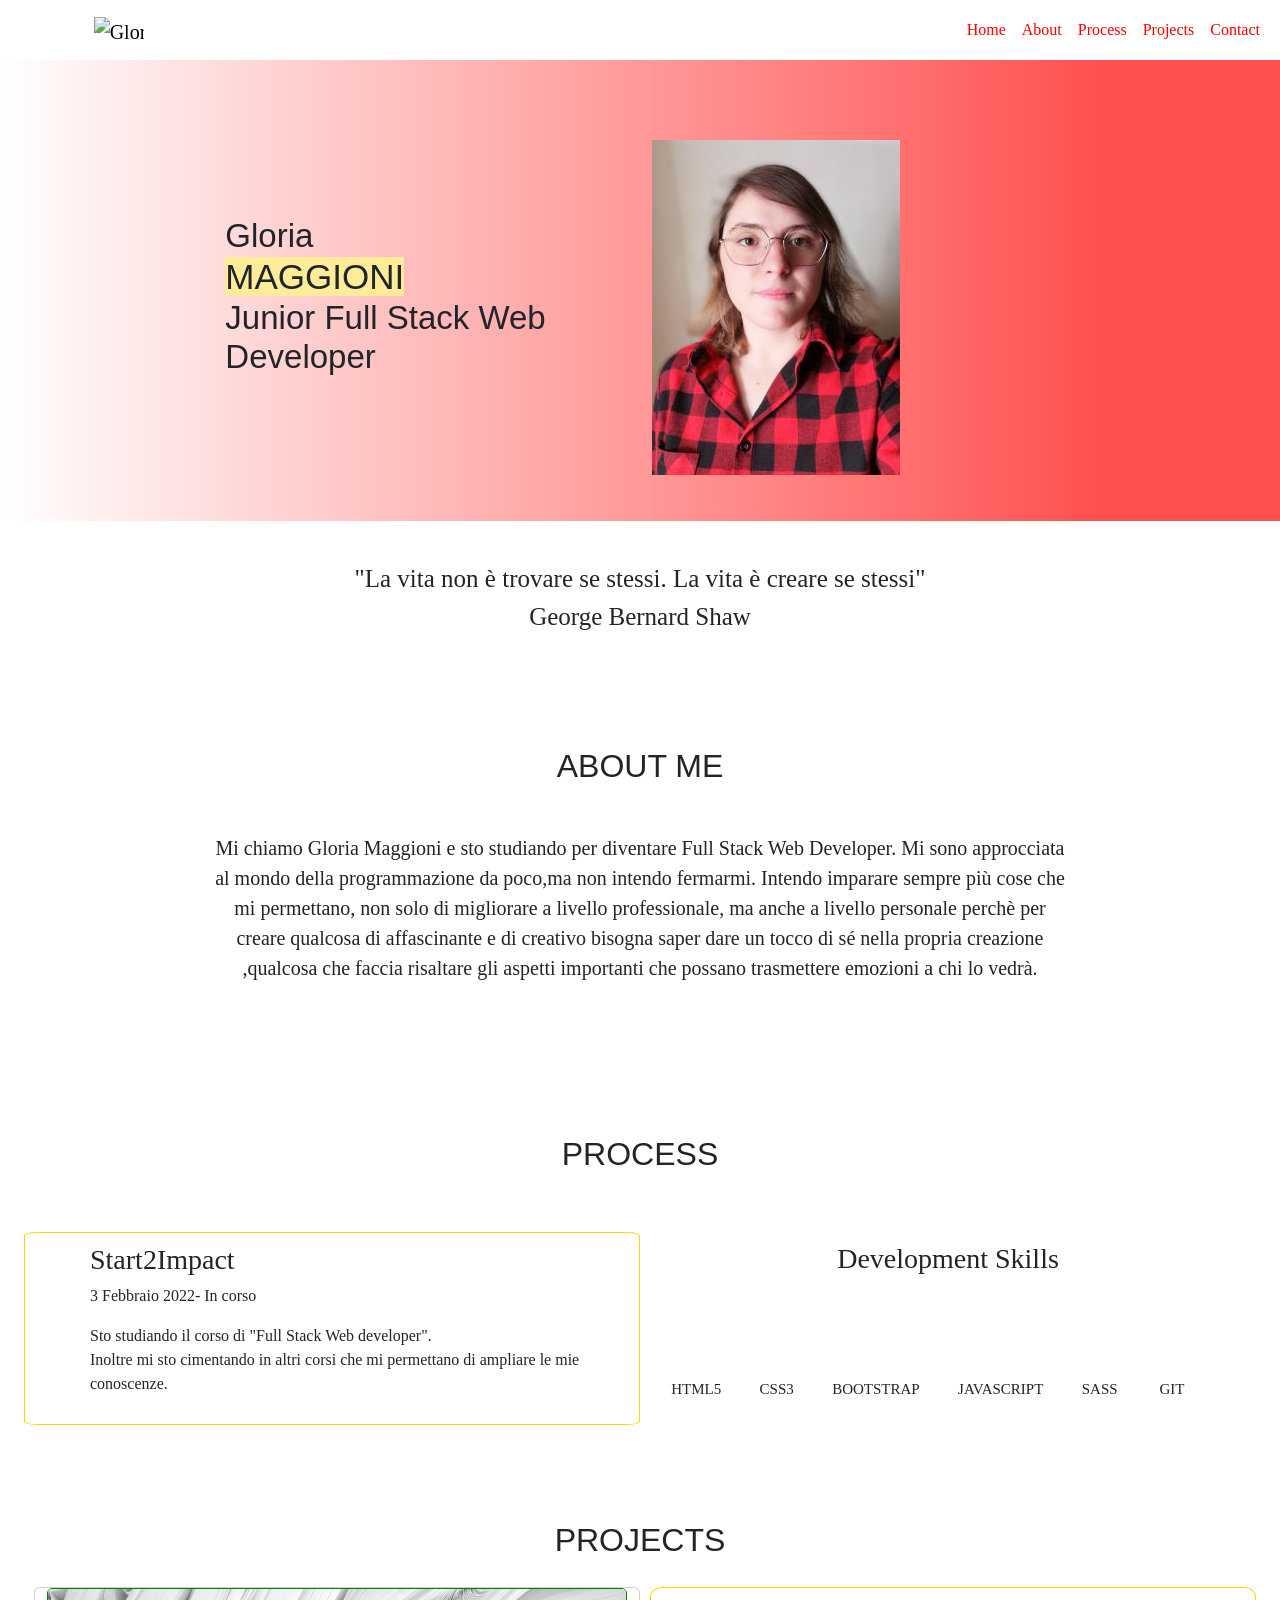
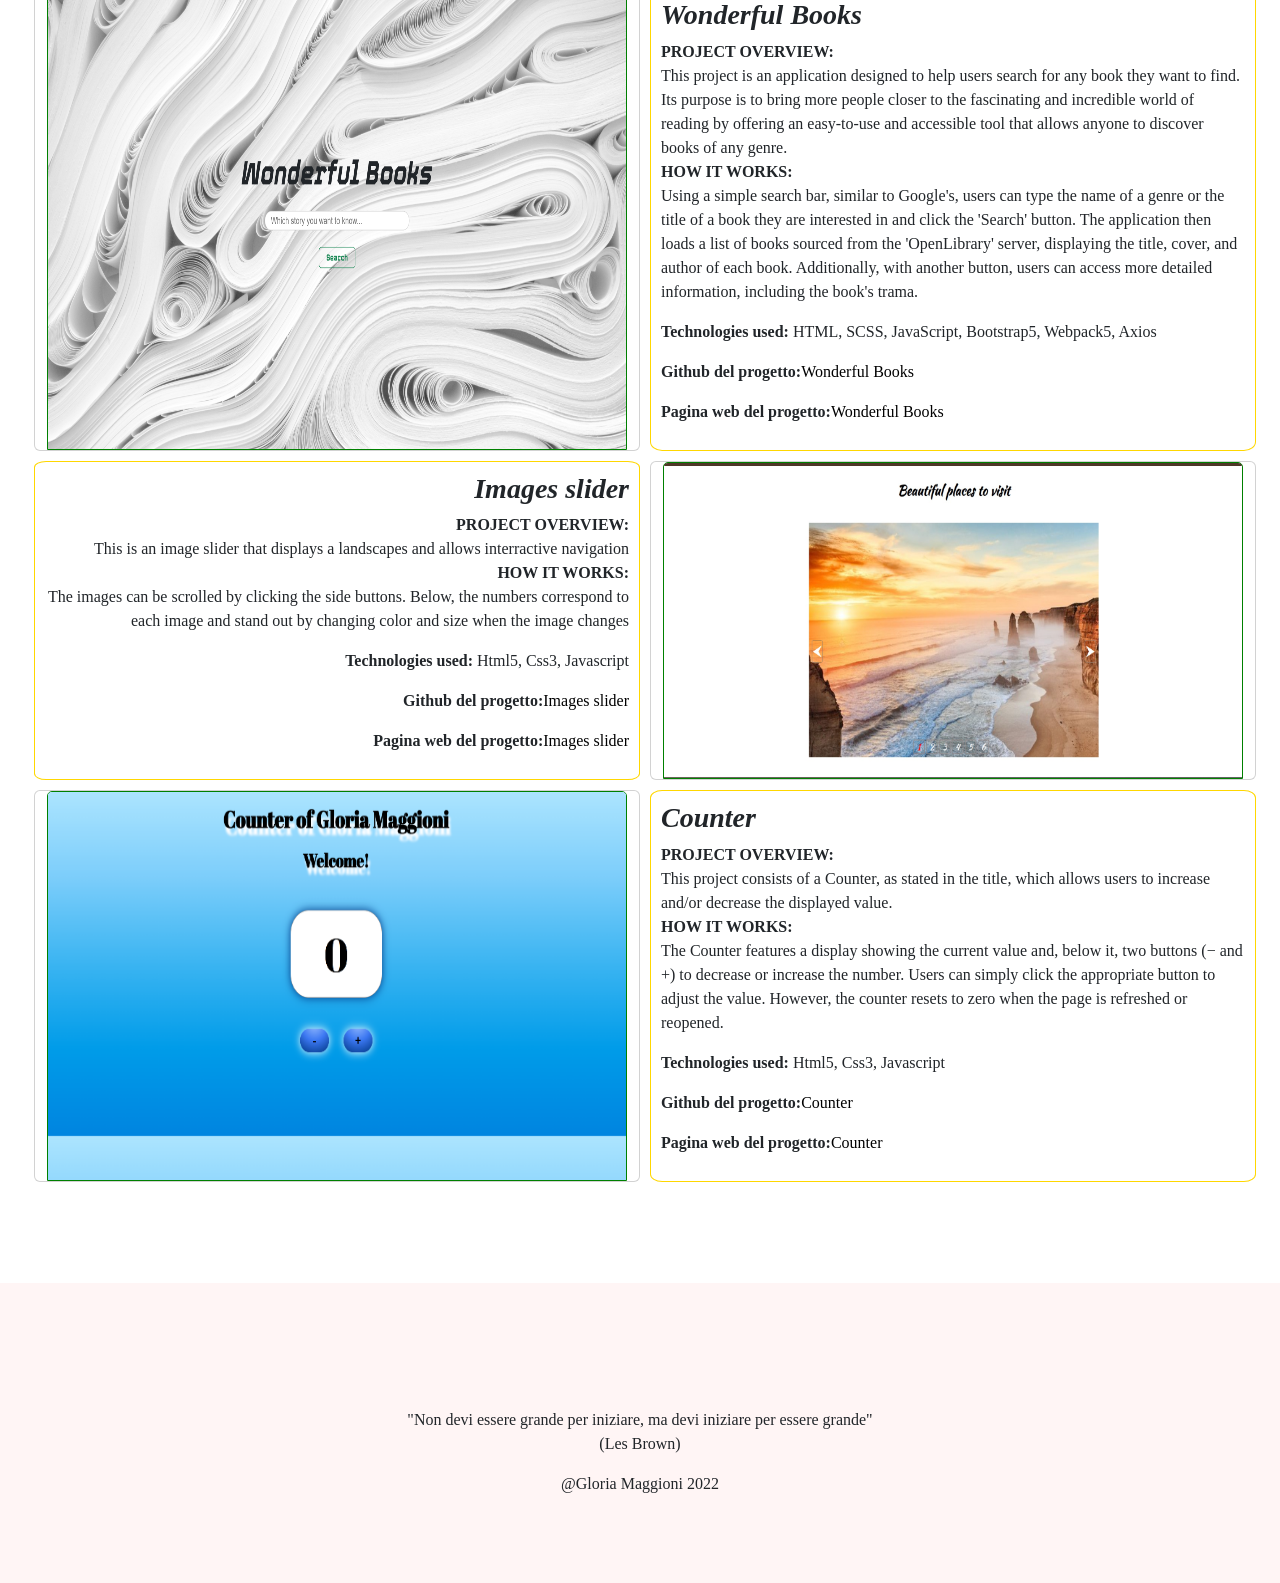
==== commit 53837bc5: "Portfolio aggiornato e sistemato" ====
--- a/index.html
+++ b/index.html
@@ -103,7 +103,7 @@
         </div>
          <div class="row description">
            <div class="col-12">
-            <p>Mi chiamo Gloria Maggioni e  sto studiando per diventare Junior Full Stack Web Developer. 
+            <p>Mi chiamo Gloria Maggioni e  sto studiando per diventare  Full Stack Web Developer. 
               Mi sono approcciata al mondo della programmazione da poco,ma non intendo fermarmi.
               Intendo  imparare sempre più cose che mi permettano, non solo di migliorare a livello professionale, ma anche a livello personale perchè per creare qualcosa di affascinante e di creativo  bisogna saper dare un tocco di sé nella propria creazione ,qualcosa che faccia risaltare gli aspetti importanti  che possano trasmettere emozioni a chi  lo vedrà.
               </p> 
